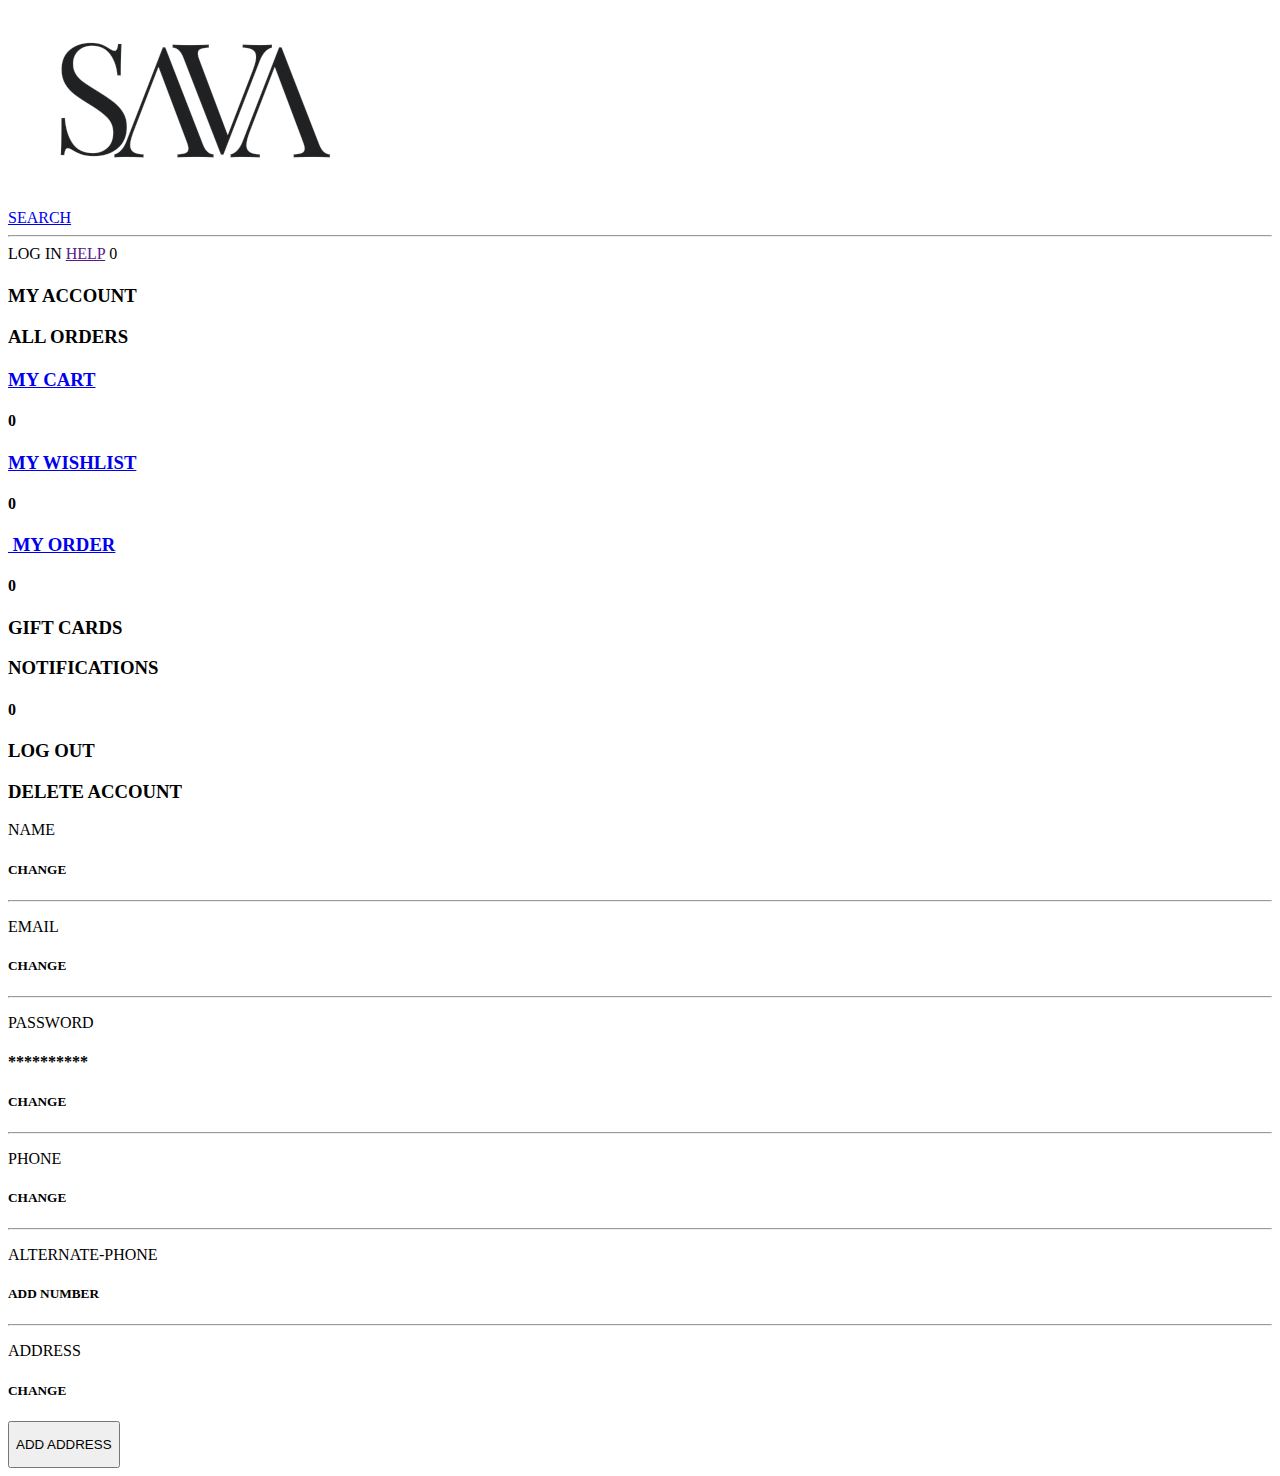
==== SAVA.com/frontend/pages/account.html @ c2d23951 "working on productpage" ====
<!DOCTYPE html>
<html lang="en">
<head>
    <meta charset="UTF-8">
    <meta http-equiv="X-UA-Compatible" content="IE=edge">
    <meta name="viewport" content="width=device-width, initial-scale=1.0">
    <title>My Account | SAVA India</title>
    <link  rel="icon" href="../images/favicon.png" type="image/x-icon" >
    <link rel="stylesheet" href="../styles/account.css">
</head>
<body>
    <nav id="nav">
        <div id="icon">
            <ion-icon name="menu-outline"></ion-icon>
        </div>
        <div id="logo">
            <!-- <img src="../images/Logo.png" alt="" onclick="window.location.href='./index.html'"> -->
            <img src="../images/Main_Logo2.png" alt="" onclick="window.location.href='./index.html'">
        </div>
        <div class="search">
            <a href="./search.html">SEARCH</a>
            <hr>
        </div>
        <div class="login">
            <a id="name">LOG IN</a>
            <a href="">HELP</a>
            <!-- <ion-icon name="cart-outline"></ion-icon> -->
            <span>0</span>
            <ion-icon name="bag-outline" onclick="window.location.href='./cart.html'"></ion-icon>
        </div>
    </nav>
    <div id="main">
        <div id="left">
            <div class="account">
                <h1></h1>
                <h5></h5>
            </div>
            <div><h3><ion-icon name="person-circle-outline"></ion-icon>MY ACCOUNT</h3></div>
            <div><h3><img src="../images/delivery.svg" alt="">ALL ORDERS</h3><h4></h4></div>
            <div><h3><a href="./cart.html"><ion-icon name="bag-outline"></ion-icon>MY CART</a></h3><h4>0</h4></div>
            <div><h3><a href="./cart.html"><ion-icon name="bookmark-outline"></ion-icon>MY WISHLIST</a></h3><h4>0</h4></div>
            <div><h3><a href="./order.html"><img src="../images/delivery.svg" alt=""> MY ORDER</a></h3><h4>0</h4></div>
            <div><h3><ion-icon name="gift-outline"></ion-icon>GIFT CARDS</h3></div>
            <div><h3><ion-icon name="notifications-outline"></ion-icon>NOTIFICATIONS</h3><h4>0</h4></div>
            <div><h3><ion-icon name="log-out-outline"></ion-icon>LOG OUT</h3></div>
            <div id="delete"><h3><ion-icon name="trash-outline"></ion-icon>DELETE ACCOUNT</h3></div>
        </div>
        <div id="right">
            <div>
                <p>NAME</p>
                <div class="name">
                    <h4></h4>
                    <h5>CHANGE</h5>
                </div>
                <hr>
                <p>EMAIL</p>
                <div class="email">
                    <h4></h4>
                    <h5>CHANGE</h5>
                </div>
                <hr>
                <p>PASSWORD</p>
                <div class="password">
                    <h4>**********</h4>
                    <h5>CHANGE</h5>
                </div>
                <hr>
                <p>PHONE</p>
                <div class="phone">
                    <h4></h4>
                    <h5>CHANGE</h5>
                </div>
                <hr>
                <p>ALTERNATE-PHONE</p>
                <div class="alternate">
                    <h4></h4>
                    <h5>ADD NUMBER</h5>
                </div>
                <hr>
                <p>ADDRESS</p>
                <div class="address">
                    <div>
                        <h4></h4>
                        <h5>CHANGE</h5>
                    </div>
                    <button><ion-icon name="add-outline"></ion-icon><p>ADD ADDRESS</p></button>
                </div>
            </div>
        </div>
    </div>
</body>
<script type="module" src="https://unpkg.com/ionicons@7.1.0/dist/ionicons/ionicons.esm.js"></script>
<script nomodule src="https://unpkg.com/ionicons@7.1.0/dist/ionicons/ionicons.js"></script>
</html>
<script src="../scripts/account.js"></script>
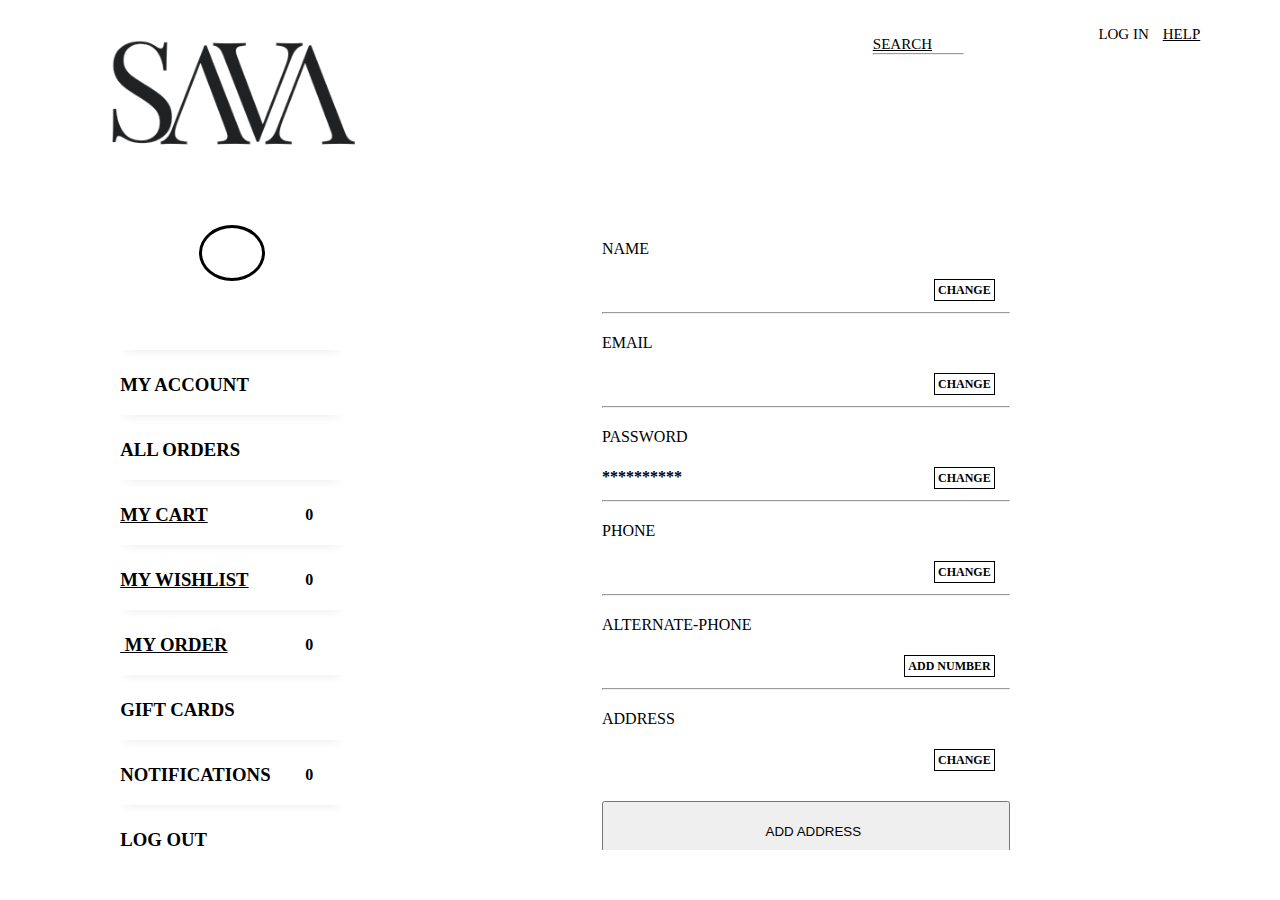
==== commit 2a282d8b: "working on media query" ====
--- a/SAVA.com/frontend/pages/account.html
+++ b/SAVA.com/frontend/pages/account.html
@@ -11,7 +11,8 @@
 <body>
     <nav id="nav">
         <div id="icon">
-            <ion-icon name="menu-outline"></ion-icon>
+            <ion-icon name="menu-outline" id="open"></ion-icon>
+            <ion-icon name="close-outline" id="close"></ion-icon>
         </div>
         <div id="logo">
             <!-- <img src="../images/Logo.png" alt="" onclick="window.location.href='./index.html'"> -->
--- a/SAVA.com/frontend/styles/account.css
+++ b/SAVA.com/frontend/styles/account.css
@@ -0,0 +1,225 @@
+body{
+    margin: 0px;
+    padding: 0px;
+    overflow: hidden;
+    margin-top: 220px;
+}
+
+#nav{
+    position: fixed;
+    width: 100%;
+    display: flex;
+    margin: -250px 30px 0px 0px;
+    padding-left: 30px;
+    background-color: white;
+}
+
+
+#icon ion-icon{
+    color: rgb(0, 0, 0);
+    margin-top: 65px;
+    /* border: 1px solid rgb(82, 81, 81); */
+    height: 30px;
+    width: 30px;
+    cursor: pointer;
+}
+
+#logo img{
+    width: 90%;
+    margin-top: 40px;
+    margin-left: 10%;
+    margin-bottom: 0px;
+    /* background-color: black; */
+}
+
+.search{
+    /* visibility: hidden; */
+    margin-top: 65px;
+    margin-left: 38.5%;
+}
+.search hr{
+    width: 150%;
+    margin: 0px;
+}
+.search a{
+    font-size: 15px;
+    color: rgb(0, 0, 0);
+}
+
+.login{
+    margin-left: 13%;
+    margin-top: 55px;
+}
+.login a{
+    font-size: 15px;
+    color: rgb(0, 0, 0);
+    margin-right: 10px;
+    margin-top: -20px;
+}
+.login ion-icon{
+    position: relative;
+    top: 5px;
+    color: rgb(0, 0, 0);
+    height: 30px;
+    width: 30px;
+    cursor: pointer;
+    visibility: hidden;
+}
+.login span{
+    color: rgb(0, 0, 0);
+    position: relative;
+    top: -1.5px;
+    left: 13%;    
+    visibility: hidden;
+}
+
+#main{
+    display: flex;
+    margin-left: 9%;
+}
+
+#left{
+    width: 20%;
+    height: 100vh;
+    margin-right: 50px;
+    overflow: auto;
+    max-height: 70vh;
+    overflow-y: scroll;
+}
+#left::-webkit-scrollbar{
+    width: 1px;
+    background-color: #ffffff;
+}
+#left::-webkit-scrollbar-thumb{
+    background-color: #000000;
+    border-radius: 10px;
+}
+#left>div{
+    height: 55px;
+    padding: 5px;
+    box-shadow: rgba(33, 35, 38, 0.1) 0px 10px 10px -10px;
+    display: flex;
+    justify-content: space-between;
+}
+#left>div a,h3{
+    cursor: pointer;
+    color: #000000;
+}
+#left>div h4{
+    margin-right: 30px;
+}
+#left>div:nth-child(1){
+    height: 100px;
+    text-align: center;
+    cursor: none;
+    padding-bottom: 25px;
+    flex-direction: column;
+}
+#left>div:nth-child(1)>h1{
+    border: #000000 3px solid;
+    width: 60px;
+    height: 60px;
+    font-size: 50px;
+    margin: auto;
+    border-radius: 50%;
+}
+#delete{
+    background-color: rgba(255, 1, 1, 0.836);
+}
+
+#right{
+    width:70%;
+    overflow: auto;
+    max-height: 70vh;
+    overflow-y: scroll;
+}
+#right::-webkit-scrollbar{
+    visibility: hidden;
+    width: 1px;
+    background-color: #ffffff;
+}
+#right:hover:-webkit-scrollbar{
+    visibility: visible;
+}
+#right::-webkit-scrollbar-thumb{
+    background-color: #000000;
+    border-radius: 10px;
+}
+#right>div{
+    width: 50%;
+    margin: auto;
+}
+
+.name, .email, .password, .phone, .alternate,.address>div{
+    display: flex;
+    justify-content: space-between;
+    margin-top: -15px;
+    margin-bottom: 10px;
+}
+hr{
+    margin-top: -19px;
+}
+p{
+    margin-top: 20px;
+}
+.address>button{
+    width: 100%;
+    display: flex;
+    justify-content: center;
+    cursor: pointer;
+}
+.address>button ion-icon{
+    font-size: 20px;
+    margin-top: 16px;
+    margin-right: 15px;
+}
+#right h5{
+    border: .5px solid black;
+    padding: 3px;
+    margin-top: 20px;
+    margin-right: 15px;
+    font-size: 12px;
+    cursor: pointer;
+    height: 14px;
+}
+
+#close{
+    position: absolute;
+    left: 5%;
+    display: none;
+}
+
+
+/* for lerger screen */
+@media (min-width:1585px) {
+    body{
+        width: 1585px ;
+        margin: auto;
+        margin-top: 220px;
+    }
+}
+
+
+/* for small screen */
+@media (max-width:500px) {
+    #logo img{
+        width: 220%;
+        margin-top: 50px;
+        margin-left: 10%;
+    }
+    .login a{
+        visibility: hidden;
+    }
+    #left{
+        display: none;
+        width: 94%;
+    }
+    #right{
+        width: 94%;
+        padding-left: 5px;
+    }
+    #right>div{
+        width: 100%;
+        margin-bottom: 30px;
+    }
+}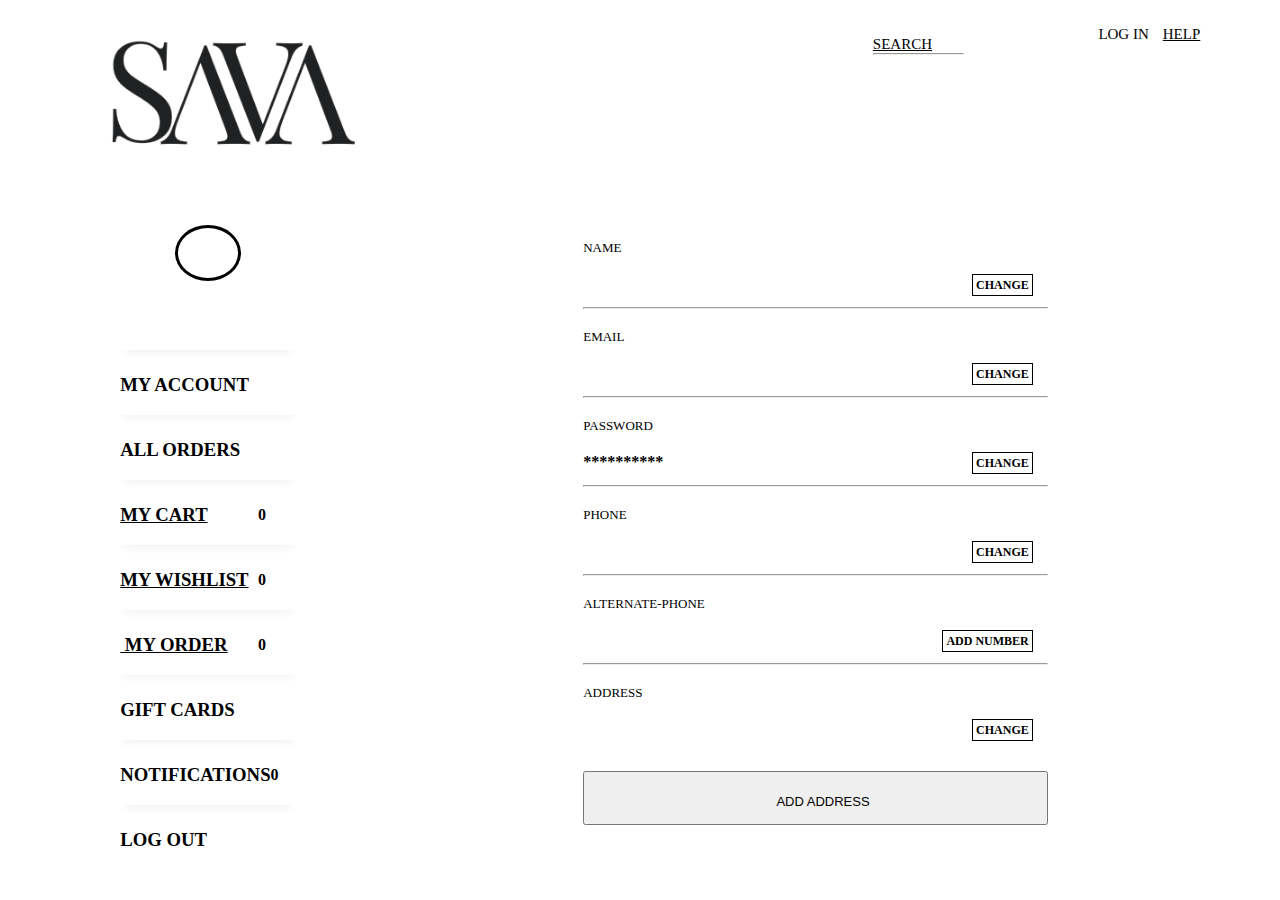
==== commit c730dd70: "fixing bugs" ====
--- a/SAVA.com/frontend/pages/account.html
+++ b/SAVA.com/frontend/pages/account.html
@@ -16,7 +16,7 @@
         </div>
         <div id="logo">
             <!-- <img src="../images/Logo.png" alt="" onclick="window.location.href='./index.html'"> -->
-            <img src="../images/Main_Logo2.png" alt="" onclick="window.location.href='./index.html'">
+            <img src="../images/Main_Logo2.png" alt="" onclick="window.location.href='../index.html'">
         </div>
         <div class="search">
             <a href="./search.html">SEARCH</a>
@@ -24,7 +24,7 @@
         </div>
         <div class="login">
             <a id="name">LOG IN</a>
-            <a href="">HELP</a>
+            <a href="./help.html">HELP</a>
             <!-- <ion-icon name="cart-outline"></ion-icon> -->
             <span>0</span>
             <ion-icon name="bag-outline" onclick="window.location.href='./cart.html'"></ion-icon>
@@ -43,7 +43,7 @@
             <div><h3><a href="./order.html"><img src="../images/delivery.svg" alt=""> MY ORDER</a></h3><h4>0</h4></div>
             <div><h3><ion-icon name="gift-outline"></ion-icon>GIFT CARDS</h3></div>
             <div><h3><ion-icon name="notifications-outline"></ion-icon>NOTIFICATIONS</h3><h4>0</h4></div>
-            <div><h3><ion-icon name="log-out-outline"></ion-icon>LOG OUT</h3></div>
+            <div id="logout"><h3><ion-icon name="log-out-outline"></ion-icon>LOG OUT</h3></div>
             <div id="delete"><h3><ion-icon name="trash-outline"></ion-icon>DELETE ACCOUNT</h3></div>
         </div>
         <div id="right">
--- a/SAVA.com/frontend/styles/account.css
+++ b/SAVA.com/frontend/styles/account.css
@@ -128,7 +128,7 @@
 }
 
 #right{
-    width:70%;
+    width:100%;
     overflow: auto;
     max-height: 70vh;
     overflow-y: scroll;
@@ -145,7 +145,7 @@
     background-color: #000000;
     border-radius: 10px;
 }
-#right>div{
+#right>div:nth-child(1){
     width: 50%;
     margin: auto;
 }
@@ -161,6 +161,7 @@
 }
 p{
     margin-top: 20px;
+    font-size: 13px;
 }
 .address>button{
     width: 100%;
@@ -189,6 +190,41 @@
     display: none;
 }
 
+#orderDiv{
+    display: flex;
+    height: 32%;
+    width: 70%;
+    margin: auto;
+    margin-top: 1%;
+}
+#orderDiv img{
+    height: 100%;
+
+}
+#orderDiv>div:nth-child(1){
+    width: 20%;
+}
+#orderDiv>div:nth-child(2){
+    width: 60%;
+}
+#orderDiv>div:nth-child(2) a{
+    color: #000;
+}
+#orderDiv>div:nth-child(3){
+    width: 17%;
+}
+#orderDiv>div:nth-child(3) ion-icon{
+    color: rgb(40, 221, 40);
+}
+#orderDiv>div:nth-child(3) p:nth-child(3),#orderDiv>div:nth-child(3) p:nth-child(4){
+    border: 1px solid black;
+    font-size: 12px;
+    text-align: center;
+}
+#orderDiv>div:nth-child(3) p:nth-child(4){
+    margin-top: -5px;
+}
+
 
 /* for lerger screen */
 @media (min-width:1585px) {
@@ -215,11 +251,10 @@
         width: 94%;
     }
     #right{
-        width: 94%;
-        padding-left: 5px;
-    }
-    #right>div{
         width: 100%;
+    }
+    #right>div:nth-child(1){
+        width: 73%;
         margin-bottom: 30px;
     }
 }